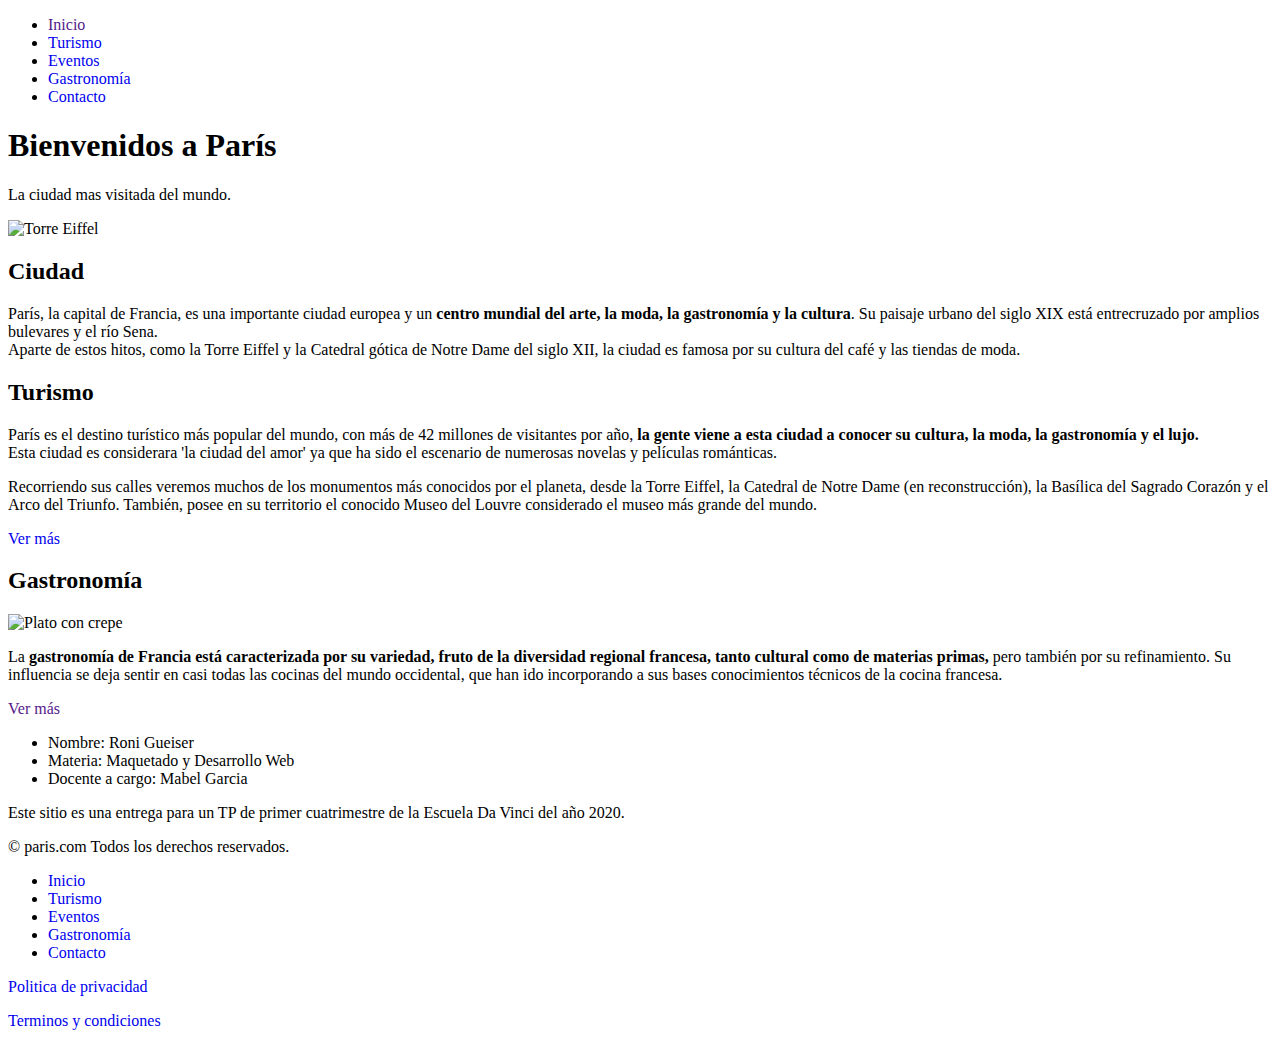
==== index.html @ b21136c7 "Add files via upload" ====
<!DOCTYPE HTML>
<html lang="es">
<head>
  <meta charset="UTF-8">
  <title>Pagina web de Parìs</title>

  <link rel="stylesheet" href="css/main.css"/>

  <meta name="viewport" content="width=device-width, initial-scale=1, maximum-scale=1" />

  <link href="css/mobile.css" rel="stylesheet" media="screen and (max-width: 414px)" />

</head>

<body>
<div id="fondo">


  <header class="nav">

    <nav>

      <ul class="lista">

        <li><a href="" style="text-decoration:none" class="visto">Inicio</a></li>
        <li><a href="turismo.html" style="text-decoration:none" class="novisto">Turismo</a></li>
        <li><a href="eventos.html" style="text-decoration:none" class="novisto">Eventos</a></li>
        <li><a href="gastronimio.html" style="text-decoration:none" class="novisto">Gastronomía</a></li>
        <li><a href="contacto.html" style="text-decoration:none" class="novisto">Contacto</a></li>

      </ul>

    </nav>


  </header>

  <div class="portada">

    <h1 class="titulo">Bienvenidos a París</h1>

    <p id="subtitu">La ciudad mas visitada del mundo.</p>

  </div>

  <main>
    <section id="city">

      <div class="torre">
      <img src="img/torre3.png" alt="Torre Eiffel"/>
      </div>

      <div class="citydesc">



        <h2>Ciudad</h2>

        <p><span class="negrita">París, la capital de Francia</span>, es una importante ciudad europea y un <strong>centro mundial del arte, la moda, la
          gastronomía y la cultura</strong>. Su paisaje urbano del siglo XIX está entrecruzado por amplios bulevares y el río
          Sena.<br/>
          Aparte de estos hitos, como la <span class="negrita">Torre Eiffel</span> y <span class="negrita">la Catedral gótica de Notre Dame del siglo XII, la ciudad es
            famosa por su cultura del café y las tiendas de moda.</span>
        </p>
      </div>

    </section>

      <div class="turist">
        <h2 class="titulo">Turismo</h2>
      </div>

    <section class="allturist">


       <div class="texto">

         <div class="t1">
           <p><span class="negrita">París es el destino turístico más popular del mundo,</span> con más de 42 millones de visitantes por año, <strong>la gente
             viene a esta ciudad a conocer su cultura, la moda, la gastronomía y el lujo.</strong><br/>
             Esta ciudad es considerara <span class="negrita">'la ciudad del amor'</span> ya que ha sido el escenario de numerosas <span class="negrita">novelas y películas
               románticas.</span></p>
         </div>

         <div class="t2">
           <p>Recorriendo sus calles veremos muchos de <span class="negrita">los monumentos más conocidos por el planeta,</span> desde <span class="negrita">la Torre Eiffel,
             la Catedral de Notre Dame</span> (en reconstrucción), <span class="negrita">la Basílica del Sagrado Corazón y el Arco del Triunfo.</span> También,
             posee en su territorio el conocido <span class="negrita">Museo del Louvre</span> considerado <span class="negrita">el museo más grande del mundo.</span></p>
         </div>

       </div>

      <div class="vermas">

        <p><a href="turismo.html" style="text-decoration:none">Ver más</a></p>

      </div>


    </section>

    <div class="gastronomia">
      <h2 id="gastro">Gastronomía</h2>
    </div>

    <section class="food">

      <img src="img/plato.jpg" alt="Plato con crepe" class="foodimg"/>

      <div class="imgdesc">



        <div class="texto">
          <p>La <strong>gastronomía de Francia está caracterizada por su variedad, fruto de la diversidad regional francesa, tanto
            cultural como de materias primas,</strong> pero también por su refinamiento. <span class="negrita">Su influencia se deja sentir en casi todas
            las cocinas del mundo occidental, que han ido incorporando</span> a sus bases <span class="negrita">conocimientos técnicos de la cocina
            francesa.</span></p>
        </div>

        <div class="vermass">

          <p><a href="" style="text-decoration:none">Ver más</a></p>

        </div>

      </div>

    </section>
  </main>

  <div class="infor">

      <ul>
          <li>Nombre: Roni Gueiser</li>
          <li>Materia: Maquetado y  Desarrollo Web</li>
          <li>Docente a cargo: Mabel Garcia</li>

      </ul>

    <p>Este sitio es una entrega para un TP de primer cuatrimestre de la Escuela Da Vinci del año 2020.</p>


  </div>



  <footer class="footer">

    <div class="menu">


      <div class="com">

        <p>
          &#169; paris.com Todos los derechos reservados.
        </p>

      </div>


      <nav>

        <ul class="lista">

          <li><a href="index.html" style="text-decoration:none" class="revisto">Inicio</a></li>
          <li><a href="turismo.html" style="text-decoration:none" class="norevisto">Turismo</a></li>
          <li><a href="eventos.html" style="text-decoration:none" class="norevisto">Eventos</a></li>
          <li><a href="gastronimio.html" style="text-decoration:none" class="norevisto">Gastronomía</a></li>
          <li><a href="contacto.html" style="text-decoration:none" class="norevisto">Contacto</a></li>

        </ul>

      </nav>

    </div>

    <div class="terminos">


      <p class="pptc"><a href="http://paris.com/privacy-policy/" style="text-decoration: none" target="_blank"> Politica de privacidad</a></p>
      <p class="pptc"><a href="http://paris.com/terms-and-conditions/" style="text-decoration: none" target="_blank">Terminos y condiciones</a></p>

    </div>

  </footer>

</div>



</body>

</html>
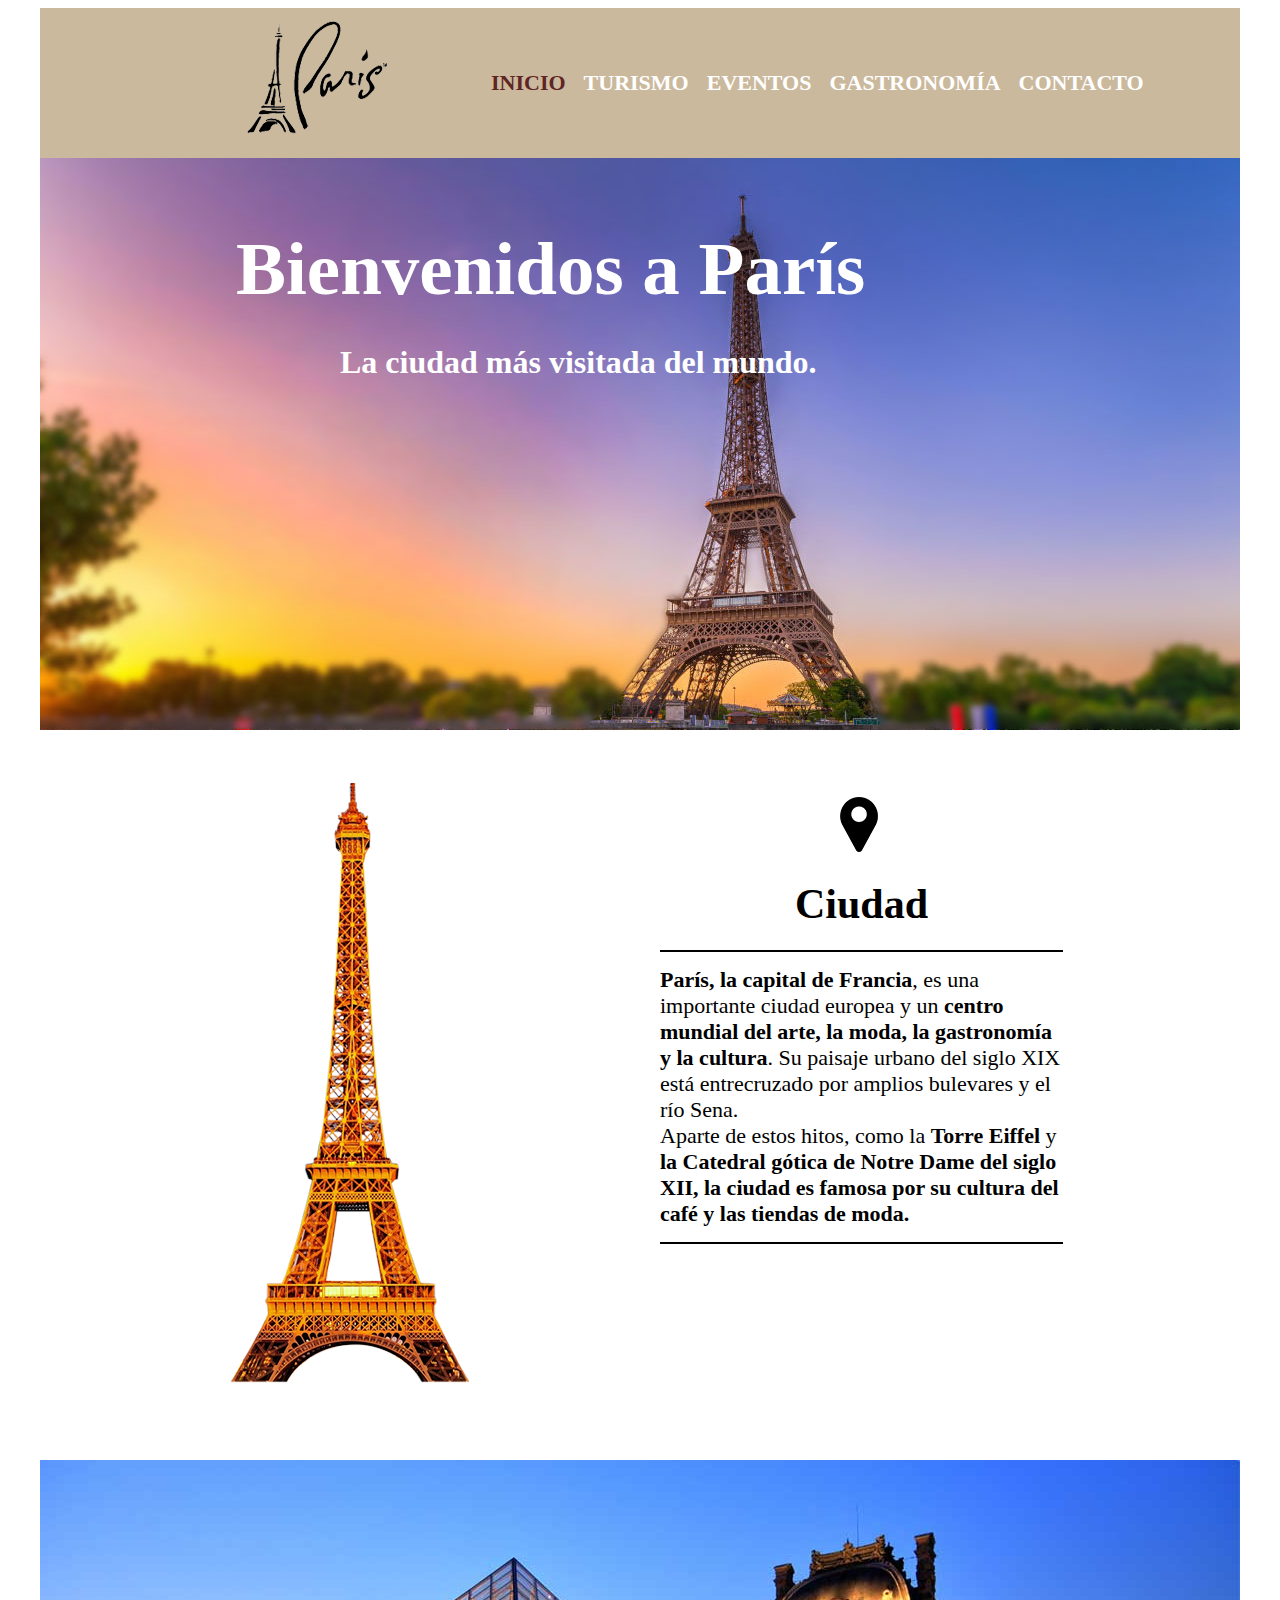
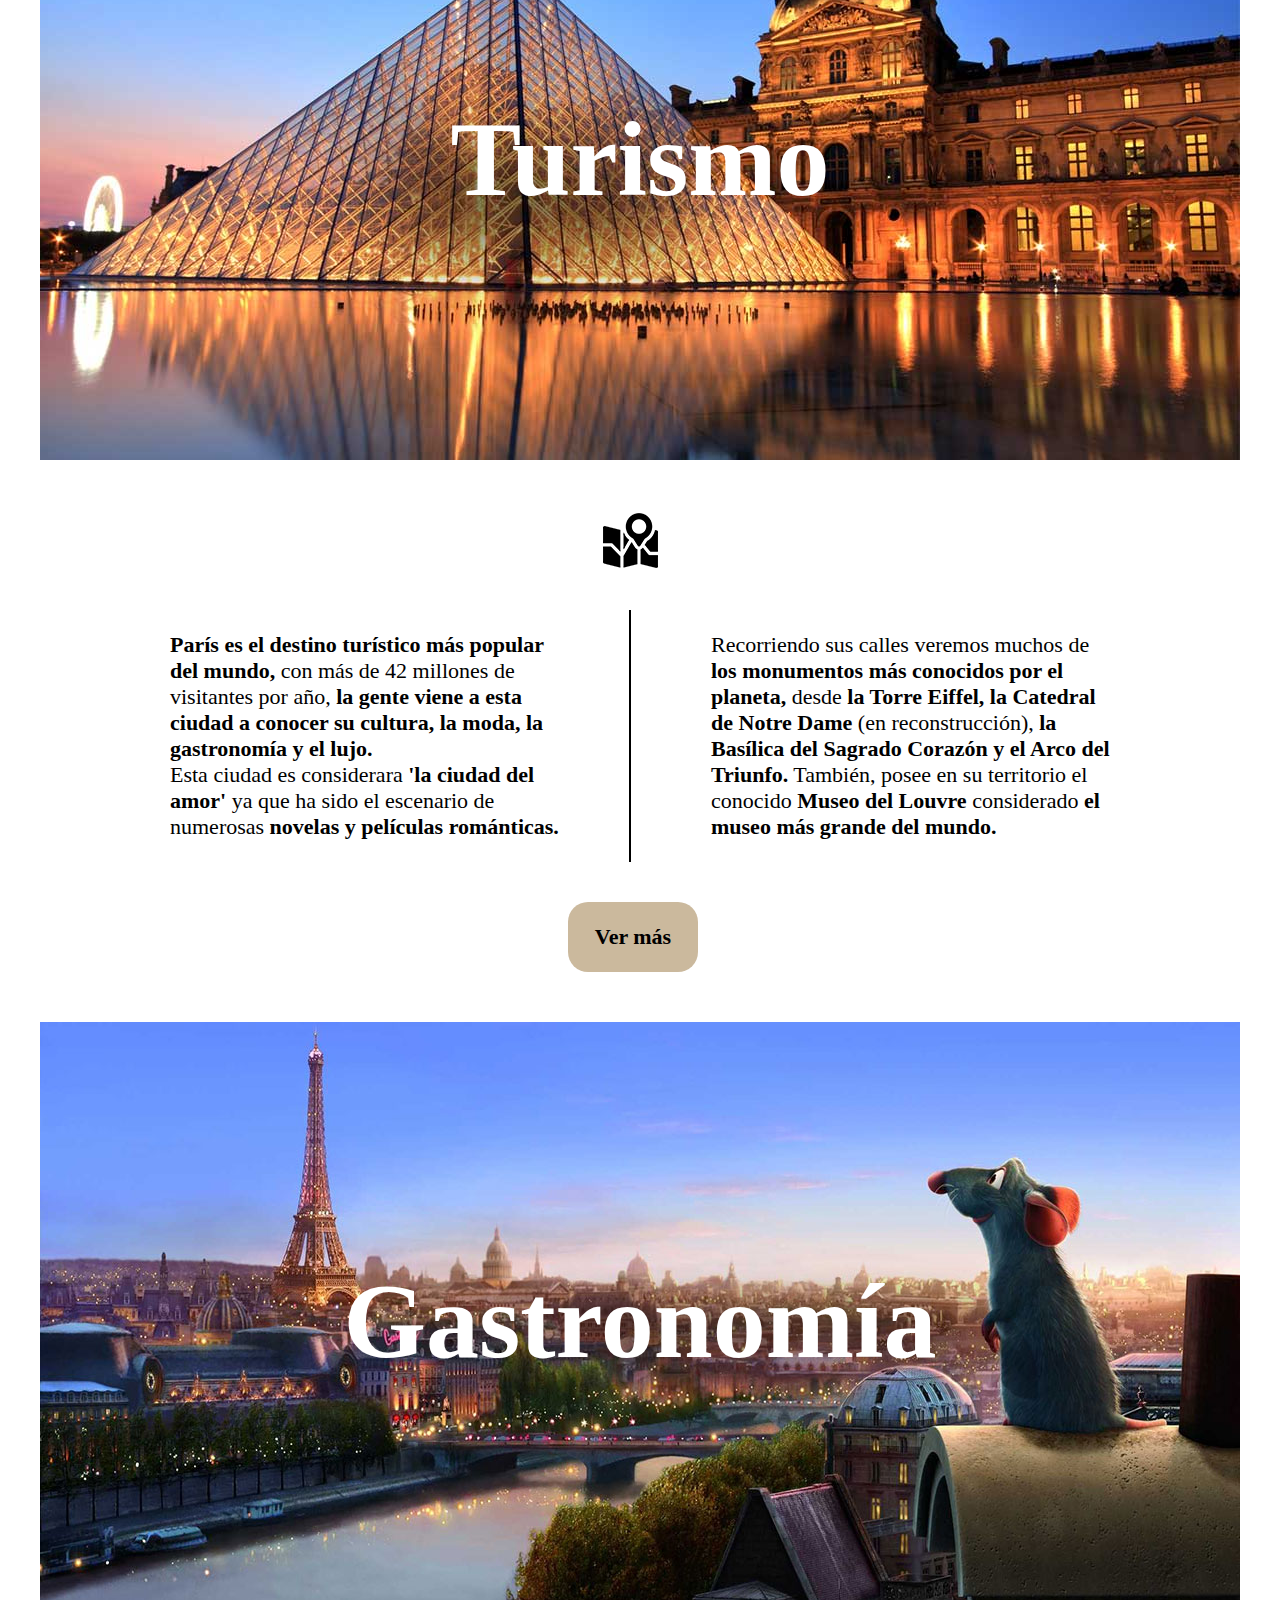
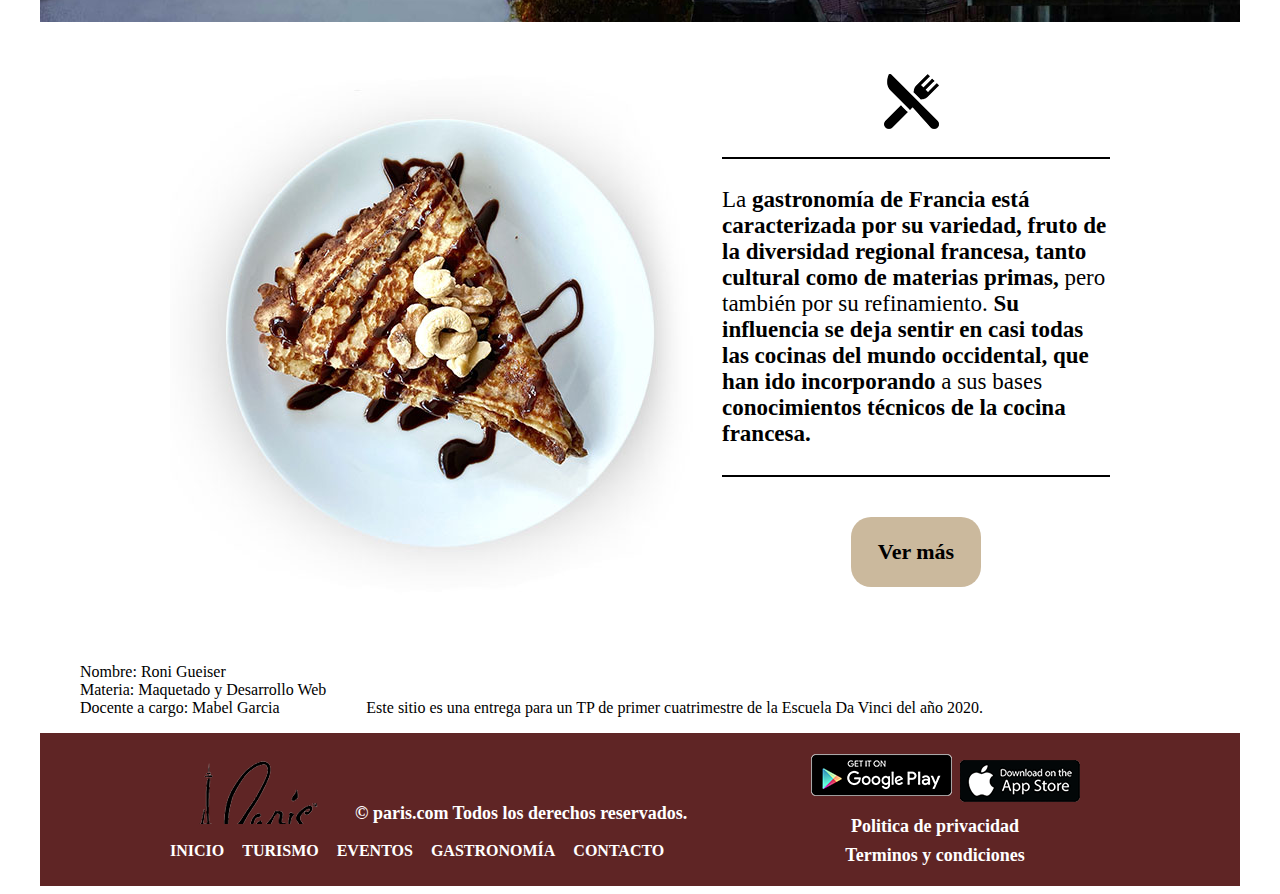
==== commit 8f66c061: "Update index.html" ====
--- a/index.html
+++ b/index.html
@@ -39,7 +39,7 @@
 
     <h1 class="titulo">Bienvenidos a París</h1>
 
-    <p id="subtitu">La ciudad mas visitada del mundo.</p>
+    <p id="subtitu">La ciudad más visitada del mundo.</p>
 
   </div>
 
--- a/css/main.css
+++ b/css/main.css
@@ -0,0 +1,894 @@
+
+
+
+
+#fondo{
+  width:1200px;
+  margin: 0 auto;
+
+}
+
+.portada{
+  background-image:url(../img/torre2.jpg);
+  width:1200px;
+  height:572px;
+  margin: 0 auto;
+
+
+}
+
+.portada .titulo{
+  font-family: "arial black", serif;
+  font-size: 75px;
+  color:white;
+  padding-left: 196px;
+  padding-top: 68px;
+  margin: 0;
+  font-weight: bold;
+
+
+}
+.portada #subtitu{
+  font-family: "arial black", serif;
+  font-size:32px;
+  color:white;
+  padding-left: 300px;
+  font-weight: bold;
+
+}
+#city{
+  background-image: url("../img/pin.png");
+  background-repeat: no-repeat;
+  background-position: 800px 67px;
+  margin: 0 auto;
+}
+
+
+.nav{
+  display:flex;
+  background-color: #cbb99d;
+  padding: 20px calc(130px);
+  align-items: center;
+  justify-content: space-between;
+  width: 940px;
+  height: 110px;
+  background-image:url(../img/logo.png);
+  background-repeat: no-repeat;
+  background-position: 200px 12px;
+
+}
+
+
+.lista{
+  list-style: none;
+  display: flex;
+  font-size: 22px;
+  text-transform: uppercase;
+  font-family: "Century Gothic", serif;
+  font-weight: bold;
+  color:white;
+  padding-left: 321px;
+  margin: 0;
+  gap: 18px;
+
+
+}
+#city{
+  display: flex;
+  background-color: white;
+  padding: 50px 130px;
+
+
+}
+
+#city .torre{
+  margin-left: 60px;
+  width: 430px;
+  height: 630px;
+
+}
+
+#city .citydesc{
+  margin-top: 100px;
+  width: 403px;
+  display: flex;
+  flex-direction: column;
+  align-items: center;
+
+
+}
+
+.pin{
+  width: 38px;
+  height: 55px;
+  margin-bottom: 63px;
+
+}
+
+#city .citydesc h2{
+  font-size: 42px;
+  margin: 0;
+  font-family: "Century Gothic", serif;
+
+}
+
+#city .citydesc p{
+  font-family: "Century Gothic", serif;
+  font-size:22px;
+  border-bottom: 2px solid black;
+  border-top: 2px solid black;
+  padding: 15px 0;
+
+}
+
+
+.turist{
+  background-image: url(../img/Louvre.jpg);
+  background-repeat: no-repeat;
+  height: 600px;
+  width: 1200px;
+  display: flex;
+  justify-content: center;
+  align-items: center;
+  margin-bottom: 50px;
+
+
+}
+
+.turist .titulo{
+  color: white;
+  font-size: 106px;
+  font-family: "Arial black", serif;
+  margin: 0;
+
+
+}
+
+.allturist{
+  display: flex;
+  background-color: white;
+  padding: 50px 130px;
+  flex-direction: column;
+  background-image: url("../img/map.png");
+  background-repeat: no-repeat;
+  background-position: 560px 1px;
+}
+
+
+.map{
+  width: 60px;
+  height: 60px;
+  padding-left: 432px;
+  padding-bottom: 50px
+;
+}
+
+.allturist .texto{
+  display: flex;
+  font-family: "Century Gothic", serif;
+  font-size: 22px;
+  padding-top: 50px;
+
+}
+
+.allturist .texto .t1{
+  width: 600px;
+  margin-right: 40px;
+  border-right: 2px solid black;
+  padding-right: 60px;
+
+
+}
+.allturist .texto .t2{
+  width: 600px;
+  margin-left: 40px;
+
+}
+
+.gastronomia{
+  background-image: url(../img/ratatuil.jpg);
+  background-repeat: no-repeat;
+  height: 600px;
+  width: 1200px;
+  display: flex;
+  justify-content: center;
+  align-items: center;
+
+}
+
+.food{
+  display: flex;
+  background-color: white;
+  padding: 50px 130px;
+}
+
+.food .foodimg{
+  height: 525px;
+  width: 552px;
+}
+
+.imgdesc{
+  display: flex;
+  flex-direction: column;
+  align-items: center;
+  background-image: url("../img/food.png");
+  background-repeat: no-repeat;
+  background-position: 160px 0;
+}
+
+.cubiertos{
+  height: 60px;
+  width: 60px;
+  margin-bottom: 45px;
+
+}
+
+.food .imgdesc .texto{
+  font-family: "Century Gothic", serif;
+  font-size: 23px;
+  border-top: 2px solid black;
+  border-bottom: 2px solid black;
+  padding: 5px 0;
+  margin-top: 85px;
+}
+
+#gastro{
+  color: white;
+  font-size: 106px;
+  font-family: "Arial black", serif;
+  margin: 0;
+
+}
+
+
+.footer {
+  background-color: #5f2525;
+  color: white;
+  font-size: 18px;
+  font-family: "Century Gothic", serif;
+  display: flex;
+  padding: 20px calc(130px);
+  align-items: center;
+  justify-content: space-between;
+  background-image: url("../img/Appstore.png");
+  background-repeat: no-repeat;
+  background-position: 920px 26px;
+
+}
+.footer .lista{
+  list-style: none;
+  display: flex;
+  font-size: 16px;
+  text-transform: uppercase;
+  font-weight: bold;
+  color:white;
+  margin: 0;
+  gap: 18px;
+  padding-left: 0;
+
+
+}
+
+.logo{
+  background-image:url(../img/logo.png);
+  background-repeat: no-repeat;
+  height: 116px;
+  width: 150px;
+  margin-bottom: 8px;
+
+}
+
+
+
+.com{
+  width:350px;
+  padding-top: 25px;
+  padding-left: 185px;
+  font-weight: bold;
+  background-image: url("../img/logo.png");
+  background-repeat: no-repeat;
+
+}
+
+.terminos{
+  width: 250px;
+  display: flex;
+  flex-direction: column;
+  text-align: center;
+  padding-top: 55px;
+  background-image: url(../img/Gplay.png);
+  background-repeat: no-repeat;
+  margin-right: 50px;
+
+}
+
+.pptc{
+  margin: 0 auto;
+  font-weight: bold;
+  padding-top: 8px;
+
+}
+
+
+
+.down{
+  background-image: url("../img/Appstore.png");
+  background-repeat: no-repeat;
+  padding-left: 50px;
+}
+
+
+
+.visitar{
+  width: 1200px;
+  background-image:url(../img/eiffel2.jpg);
+  background-repeat: no-repeat;
+  height: 600px;
+
+
+}
+
+.visitar .Titulo{
+  font-family: "arial black", serif;
+  font-size: 75px;
+  color:white;
+  padding-left: 350px;
+  padding-top: 450px;
+  margin: 0;
+  font-weight: bold;
+
+}
+
+.enccabezados{font-size: 42px;
+  font-family: "Century Gothic", serif;
+  font-weight: bold;
+  color: black;}
+
+.encabezados{
+  font-size: 42px;
+  font-family: "Century Gothic", serif;
+
+  color: black;
+  padding-top: 80px;
+  margin-bottom: 20px;
+
+}
+
+.negrita{
+  font-weight: bold;
+}
+
+.eiffel{
+  display: flex;
+  padding: 50px 130px;
+}
+
+.textorre{
+  font-family: "Century Gothic", serif;
+  font-size: 24px;
+  background-color: white;
+  padding-right: 40px;
+  border-right: 2px solid black;
+
+}
+
+.imgtorre{
+  margin-left: 33px;
+
+}
+
+.eiffel .textmuse{
+  font-size: 24px;
+  font-family: "Century Gothic", serif;
+  padding-left: 40px;
+  border-left: 2px solid black;
+  margin: 0 auto;
+
+
+}
+
+.eiffel .imgmuse{
+  margin-right: 33px;
+}
+.info{
+  background-image: url(../img/notre.jpg);
+  background-repeat: no-repeat;
+  height: 387px;
+  display: flex;
+  margin: 50px 130px;
+
+}
+
+.mas{
+  display: flex;
+  flex-direction: column;
+  text-align: center;
+  padding-left: 600px;
+  padding-top: 50px;
+  width:270px;
+  height: 387px;
+
+}
+
+.boton{
+  height: 70px;
+  width: 130px;
+  background-color: #cbb99d;
+  font-family: "Century Gothic", serif;
+  font-weight: bold;
+  font-size: 22px;
+  border-radius: 20px;
+  margin-left: 60px;
+
+
+}
+
+.mapp{
+  background-image: url("../img/map.png");
+  background-repeat: no-repeat;
+  background-position: 580px 0;
+  width: 1200px;
+  height: 60px;
+
+}
+
+.vermas{
+  height: 70px;
+  width: 130px;
+  background-color: #cbb99d;
+  font-family: "Century Gothic", serif;
+  font-weight: bold;
+  font-size: 22px;
+  border-radius: 20px;
+  text-align: center;
+  margin-left: 398px;
+  margin-top: 40px;
+
+}
+
+.vermass{
+  height: 70px;
+  width: 130px;
+  background-color: #cbb99d;
+  font-family: "Century Gothic", serif;
+  font-weight: bold;
+  font-size: 22px;
+  border-radius: 20px;
+  text-align: center;
+  margin-top: 40px;
+
+}
+
+.event{
+  width: 1200px;
+  background-image: url("../img/disney.jpg");
+  height: 596px;
+  background-repeat: no-repeat;
+
+}
+
+.event .titulo{
+  font-family: "Arial black", serif;
+  color:white;
+  font-size: 106px;
+  padding-left: 401px;
+  padding-top: 217px;
+  margin: 0;
+}
+
+.icono{
+  background-image: url(../img/event.png);
+  background-repeat: no-repeat;
+  background-position: 1235px 211px;
+
+}
+
+.textorsay{
+  font-family: "Century Gothic", serif;
+  font-size: 24px;
+  padding-left: 40px;
+  border-left: 2px solid black;
+
+}
+
+.orsay{
+  display: flex;
+  padding: 50px 130px
+
+
+}
+
+.imgorsay{
+  margin-right: 40px;
+
+
+}
+
+.eventos{
+  display: flex;
+  flex-direction: column;
+  text-align: center;
+  margin-bottom: 100px;
+  background-image: url("../img/event.png");
+  background-repeat: no-repeat;
+  background-position: 580px 0;
+  margin-top: 70px;
+
+
+}
+
+
+.lolla{
+  display: flex;
+  margin: 100px 130px;
+
+
+
+}
+
+.lolla .desc{
+  font-family: "Century Gothic", serif;
+  font-size: 24px;
+  padding-left: 100px;
+}
+
+.ver-mas{
+  height: 32px;
+  width: 70px;
+  background-color: #cbb99d;
+  border-radius: 20px;
+  text-align: center;
+  font-weight: bold;
+  margin-left: 800px;
+  margin-top: -120px;
+  font-size: 22px;
+  font-family: "Century Gothic", serif;
+}
+
+.ver-mas p{
+  padding-top: 2px;
+
+}
+
+
+.click{
+  display: flex;
+  flex-direction: column;
+  text-align: center;
+  margin-bottom: 100px;
+}
+
+
+.menu .lista a{
+  color: white;
+
+}
+
+.menu .lista a:hover{
+  color:#cbb99d;
+
+}
+
+.terminos .pptc a{
+  color: white;
+}
+
+.terminos .pptc a:hover{
+  color:#cbb99d;
+}
+
+.eventos .encabezados a{
+  color: #5f2525;
+}
+
+.eventos .encabezados a:hover{
+  color:#cbb99d;
+}
+
+.info .mas .boton a{
+  color:black;
+}
+
+.info .mas .boton a:hover{
+  color:#5f2525;
+}
+
+.vermas a{
+  color:black;
+}
+
+.vermas a:hover{
+  color:#5f2525;
+}
+
+.click .encabezados a{
+  color: #5f2525;
+}
+
+.click .encabezados a:hover{
+  color:#cbb99d;
+}
+
+.imgdesc .vermass a{
+  color:black;
+
+}
+
+.imgdesc .vermass a:hover{
+  color: #5f2525;
+
+}
+
+
+
+.visto{
+  color: #5f2525;
+}
+
+.novisto{
+  color: white;
+}
+
+.novisto:hover{
+  color: #5f2525;
+}
+
+.revisto{
+  color:#cbb99d;
+}
+
+.norevisto{
+  color: white;
+}
+
+.norevisto:hover{
+  color: #cbb99d;
+}
+
+
+
+
+
+.contacto{
+  width: 1200px;
+  background-image:url(../img/arcontacto.jpg);
+  background-repeat: no-repeat;
+  height: 569px;
+
+}
+
+.contacto .Titulo{
+  font-family: "arial black", serif;
+  font-size: 112px;
+  color:white;
+  padding-left: 342px;
+  padding-top: 191px;
+  margin: 0;
+  font-weight: bold;
+}
+
+.formulario form{
+
+  height: 700px;
+  display: flex;
+  flex-direction: column;
+  text-align: left;
+  width: 600px;
+  gap: 40px;
+
+
+}
+
+.formulario{
+  background-image: url("../img/telefono.jpg");
+  background-repeat: no-repeat;
+  display: flex;
+  flex-direction: row-reverse;
+  padding-top: 70px;
+  padding-bottom: 165px;
+  background-position: 105px 142px;
+
+}
+
+.inputgroup{
+  display: flex;
+  flex-direction: column;
+  gap: 10px;
+
+}
+
+.inputgroup span{
+  font-family: "Arial Black", serif;
+  font-size: 28px;
+}
+
+.inputgroup input,textarea{
+  border:none;
+  border-bottom: 2px solid black;
+  padding: 5px;
+  font-size: 16px;
+  width: 350px;
+}
+
+.formulario input[type="submit"]{
+  width: 100px;
+  background-color: #cbb99d;
+  font-size: 22px;
+  font-family: "Century Gothic", serif;
+  font-weight: bold;
+  border-radius: 10px;
+  border: none;
+
+
+
+
+}
+.formulario input[type="reset"]{
+  width: 190px;
+  background-color: #cbb99d;
+  font-size: 22px;
+  font-family: "Century Gothic", serif;
+  font-weight: bold;
+  border-radius: 10px;
+  border: none;
+
+
+}
+
+.enc{
+  display: flex;
+  flex-direction: row-reverse;
+  padding-right: 240px;
+
+}
+
+
+.infor{
+  display: flex;
+
+}
+
+.infor li{
+  list-style-type: none;
+
+}
+
+.infor p{
+  padding-left: 40px;
+  padding-top: 36px;
+
+}
+
+.ver-mas p a{
+  color:black
+}
+
+.ver-mas p a:hover{
+  color: #5f2525;
+}
+
+
+.salida{
+  font-family: "Arial Black", serif;
+  font-size: 28px;
+  font-weight: bold;
+}
+
+.gastro {
+  width: 1200px;
+  background-image: url(../img/gastronomia.jpg);
+  background-repeat: no-repeat;
+  height: 678px;
+}
+
+.gastro .titulo{
+  font-family: "Arial black", serif;
+  color:white;
+  font-size: 106px;
+  padding-left: 217px;
+  padding-top: 217px;
+  margin: 0;
+
+}
+.tenedor{
+  background-image: url(../img/food.png);
+  background-repeat: no-repeat;
+  width: 1200px;
+  background-position: 580px 0;
+  display: flex;
+  flex-direction: column;
+  text-align: center;
+  padding-bottom: 35px;
+}
+
+.tenedor p{
+  font-family: "Century Gothic", serif;
+  font-size: 22px;
+
+}
+
+.recetas p{
+  font-family: "Century Gothic", serif;
+  font-size: 22px;
+  text-align: center;
+
+}
+
+.recetas h3{
+
+  text-align: center;
+}
+
+.video{
+  margin-top: 30px;
+  margin-left: 300px;
+}
+
+
+.menudes{
+  margin-top: 165px;
+  margin-bottom: -50px;
+  width: 0;
+  height: 30px;
+  font-size: 17px;
+  font-family: "Century Gothic", serif;
+  font-weight: bold;
+  text-align: center;
+  padding-top: 9px;
+  padding-left: 188px;
+}
+
+.menudes ul{
+  margin: 0;
+  display: flex;
+  width: 820px;
+  height: 25px;
+  gap: 15px;
+  list-style: none;
+  background-color: #cbb99d;
+  border-radius: 20px;
+  padding: 10px 10px 10px 23px;
+
+
+}
+
+.menudes span a:hover{
+  color: #5f2525;
+
+}
+
+.menudes li a:hover {
+  color: #5f2525;
+
+}
+
+.sinver{
+  color: black;
+  text-decoration: none;
+}
+
+
+.menudes span a:hover {
+  display:flex
+}
+
+.gracias{
+  font-weight: bold;
+  font-size: 44px;
+}
+
+#thanks{
+
+  width: 1200px;
+  height: 500px;
+}
+
+#thanks p{
+  padding-left: 306px;
+  padding-top: 175px;
+}
+
+.videoss{
+  width:560px;
+  height:315px;
+}--- a/css/mobile.css
+++ b/css/mobile.css
@@ -0,0 +1,671 @@
+body{
+    width: 400px;
+    margin: 0 auto;
+}
+main{
+    width: 335px;
+}
+
+
+#fondo{
+    width:400px;
+    margin: 0 auto;
+
+}
+
+.eiffel{
+
+    width: 337px;
+    display: inline-block;
+    padding-left: 0;
+    padding-top: 0;
+    padding-right: 0;
+
+
+}
+
+.imgtorre{
+    width: 337px;
+    margin:0;
+
+}
+
+.textorre{
+
+    width: 335px;
+    border: none;
+    padding-right: 0;
+    padding-left: 0;
+    font-size: 15px;
+}
+
+
+.map, h2{
+
+    padding-left: 50px;
+}
+
+
+.encabezados{
+    font-size: 25px;
+    font-family: "Century Gothic", serif;
+    color: black;
+    padding-top: 120px;
+    margin-bottom: 20px;
+    width: 337px;
+
+}
+
+
+
+.eiffel .textmuse{
+    font-size: 15px;
+    font-family: "Century Gothic", serif;
+    padding-left: 0;
+    border-left: none;
+    margin: 0;
+    width: 335px;
+
+
+}
+
+
+.orsay{
+    display: flex;
+    width: 337px;
+    flex-direction: column;
+    padding: 50px 130px 50px 233px;
+}
+
+
+.textorsay{
+    font-family: "Century Gothic", serif;
+    font-size: 24px;
+    padding-left: 8px;
+    border-left: none;
+    width: 520px;
+}
+
+.footer{
+    background-color: #5f2525;
+    color: white;
+    font-size: 18px;
+    font-family: "Century Gothic", serif;
+    display: flex;
+    padding: 20px calc(130px);
+    align-items: center;
+    justify-content: space-between;
+    background-image: url(../img/Appstore.png);
+    background-repeat: no-repeat;
+    background-position: 920px 26px;
+    width: 939px;
+}
+
+
+
+
+.info {
+    background-image: url(../img/notre1.jpg);
+    background-repeat: no-repeat;
+    height: 387px;
+    display: flex;
+    width: 335px;
+    margin: 0;
+    background-position: 105px 10px;
+
+}
+
+
+
+.infor{
+    display: flex;
+    width: 414px;
+}
+
+.new{
+    padding-left: 34px;
+    width: 335px;
+    margin: 0 auto;
+}
+
+.visitar{
+    width: 401px;
+    background-image:url(../img/eiffel3.jpg);
+    background-repeat: no-repeat;
+    height: 208px;
+
+
+}
+
+.nav{
+    display:flex;
+    background-color: #cbb99d;
+    align-items: center;
+    justify-content: space-between;
+    width: 400px;
+    height: 70px;
+    background-image:url(../img/logo1.png);
+    background-repeat: no-repeat;
+    background-position: 14px 12px;
+    padding: 0 0 0 0;
+
+
+}
+
+.lista{
+    list-style: none;
+    display: flex;
+    font-size: 12px;
+    text-transform: uppercase;
+    font-family: "Century Gothic", serif;
+    font-weight: bold;
+    color:white;
+    padding-left: 50px;
+    margin: 0;
+    gap: 10px;
+    padding-top: 40px;
+
+
+}
+
+.visitar .Titulo{
+    font-family: "arial black", serif;
+    font-size: 37px;
+    color:white;
+    padding-left: 67px;
+    padding-top: 120px;
+    margin: 0;
+    font-weight: bold;
+    width: 268px;
+
+}
+
+.mapp{
+    background-image: url("../img/map.png");
+    background-repeat: no-repeat;
+    background-position: 173px 0;
+    width: 400px;
+    height: 60px;
+
+}
+
+.menudes{
+    margin-top: 165px;
+    margin-bottom: -50px;
+    width: 400px;
+    height: 300px;
+    font-size: 17px;
+    font-family: "Century Gothic", serif;
+    font-weight: bold;
+    text-align: center;
+    padding-top: 9px;
+    padding-left: 0;
+}
+
+.menudes ul{
+    width: 200px;
+    height: 108px;
+    list-style: none;
+    background-color: #cbb99d;
+    border-radius: 20px;
+    padding: 10px 10px 10px 10px;
+    gap: 0;
+    flex-direction: column;
+    margin: 20px 0 0 90px;
+
+
+}
+
+.lista, li{
+
+}
+
+.orsay{
+    width: 335px;
+    padding: 0;
+
+}
+
+.textorsay{
+    font-size: 15px;
+    width: 335px;
+}
+
+.enccabezados{
+    font-size: 28px;
+}
+
+
+
+.mas {
+    display: flex;
+    flex-direction: column;
+    text-align: center;
+    padding-left: 46px;
+    padding-top: 50px;
+    width: 270px;
+    height: 387px;
+    margin: 0;
+}
+
+.com{
+    background-image:url(../img/logo1.png);
+    background-repeat: no-repeat;
+    background-position: 40px 20px;
+    height: 47px;
+    width: 200px;
+    margin-bottom: 8px;
+
+}
+
+.footer {
+    display:flex;
+    background-color: #5f2525;
+    align-items: center;
+    justify-content: space-between;
+    width: 400px;
+    height: 129px;
+    padding: 0 0 0 0;
+}
+
+.footer .lista {
+    list-style: none;
+    display: flex;
+    font-size: 12px;
+    text-transform: uppercase;
+    font-weight: bold;
+    color: white;
+    margin: 0;
+    gap: 18px;
+    padding-left: 15px;
+    padding-top: 20px;
+}
+
+.terminos{
+    display: none;
+}
+
+
+
+.infor{
+    display: none;
+}
+
+.boton{
+    margin-left: 95px;
+}
+
+.portada {
+    background-image: url(../img/torre21.jpg);
+    width: 400px;
+    height: 191px;
+    margin: 0;
+}
+
+.portada .titulo {
+    font-family: "arial black", serif;
+    font-size: 22px;
+    color: white;
+    padding-left: 86px;
+    padding-top: 28px;
+    margin: 0;
+    font-weight: bold;
+    width: 240px;
+}
+
+.portada #subtitu {
+    font-family: "arial black", serif;
+    font-size: 13px;
+    color: white;
+    padding-left: 82px;
+    font-weight: bold;
+    width: 250px;
+}
+
+
+#city {
+    background-position: 186px 35px;
+    margin: 0;
+    height: 447px;
+    padding: 25px 0 0;
+}
+
+#city .torre {
+    margin-left: 0;
+    width: 0;
+    height: 0;
+    display: none;
+}
+
+.citydesc h2{
+    padding-left: 0;
+}
+
+#city .citydesc p {
+    font-family: "Century Gothic", serif;
+    font-size: 15px;
+    border-bottom: 2px solid black;
+    border-top: 2px solid black;
+    padding: 15px 0;
+    width: 390px;
+    margin-top: 43px;
+}
+
+.turist {
+    background-image: url(../img/Louvre1.jpg);
+    background-repeat: no-repeat;
+    height: 200px;
+    width: 400px;
+    display: flex;
+    justify-content: center;
+    align-items: center;
+    margin-bottom: 50px;
+}
+
+.turist .titulo {
+    color: white;
+    font-size: 35px;
+    font-family: "Arial black", serif;
+    margin: 0;
+    padding-left: 20px;
+}
+
+.allturist {
+    display: flex;
+    background-color: white;
+    flex-direction: column;
+    background-image: url(../img/map.png);
+    background-repeat: no-repeat;
+    background-position: 173px 0;
+    padding: 15px 0 0 0;
+    width: 400px;
+}
+
+.allturist .texto {
+    display: flex;
+    font-family: "Century Gothic", serif;
+    flex-direction: column;
+    font-size: 15px;
+    padding-top: 50px;
+}
+
+.allturist .texto .t1 {
+    width: 400px;
+    /* margin-right: 40px; */
+    border-right: none;
+    padding-right: 0;
+}
+
+.allturist .texto .t2{
+    margin-left: 0;
+    width: 400px;
+}
+
+.vermas {
+    height: 70px;
+    width: 130px;
+    background-color: #cbb99d;
+    font-family: "Century Gothic", serif;
+    font-weight: bold;
+    font-size: 22px;
+    border-radius: 20px;
+    text-align: center;
+    margin-left: 141px;
+    margin-top: 30px;
+    margin-bottom: 45px;
+}
+
+#city .citydesc h2 {
+    font-size: 30px;
+    margin: 0;
+    font-family: "Century Gothic", serif;
+}
+
+.gastronomia {
+    background-image: url(../img/ratatuil1.jpg);
+    background-repeat: no-repeat;
+    height: 200px;
+    width: 400px;
+    display: flex;
+    justify-content: center;
+    align-items: center;
+}
+
+#gastro {
+    color: white;
+    font-size: 39px;
+    font-family: "Arial black", serif;
+    margin: 0;
+    padding-left: 0;
+    width: 274px;
+}
+
+.food img{
+    display: none;
+}
+
+.food{
+    padding: 0 0 0 0;
+    width: 400px;
+}
+
+.food .imgdesc .texto {
+    font-family: "Century Gothic", serif;
+    font-size: 15px;
+    border-top: 2px solid black;
+    border-bottom: 2px solid black;
+    padding: 5px 0;
+    margin-top: 103px;
+}
+.imgdesc{
+    background-position: 174px 17px;
+}
+
+.vermass{
+    margin-bottom: 50px;
+}
+
+.event {
+    width: 400px;
+    background-image: url(../img/disney1.jpg);
+    height: 199px;
+    background-repeat: no-repeat;
+}
+
+.event .titulo {
+    font-family: "Arial black", serif;
+    color: white;
+    font-size: 45px;
+    padding-left: 103px;
+    padding-top: 73px;
+    margin: 0;
+    width: 200px;
+}
+
+.eventos .encabezados{
+    font-size: 20px;
+    font-family: "Century Gothic", serif;
+    color: black;
+    padding-top: 75px;
+    margin-bottom: 20px;
+    width: 337px;
+    padding-left: 34px;
+}
+
+.eventos {
+
+    background-position: 169px 0;
+    margin-top: 50px;
+}
+
+.lolla{
+    width: 400px;
+    margin: 0;
+    display: flex;
+    flex-direction: column;
+    padding-bottom: 179px;
+}
+
+.lolla .desc {
+    font-family: "Century Gothic", serif;
+    font-size: 20px;
+    padding-left: 10px;
+}
+
+.ver-mas {
+    height: 32px;
+    width: 70px;
+    background-color: #cbb99d;
+    border-radius: 20px;
+    text-align: center;
+    font-weight: bold;
+    margin-top: -176px;
+    font-size: 22px;
+    font-family: "Century Gothic", serif;
+    margin-left: 169px;
+    padding-bottom: 0;
+    margin-bottom: 70px;
+}
+
+.click {
+    display: flex;
+    flex-direction: column;
+    text-align: center;
+    width: 360px;
+    margin-top: -90px;
+    padding-left: 30px;
+    margin-bottom: 60px;
+}
+
+.gastro {
+    width: 400px;
+    background-image: url(../img/gastronomia1.jpg);
+    background-repeat: no-repeat;
+    height: 177px;
+}
+
+.gastro .titulo {
+    font-family: "Arial black", serif;
+    color: white;
+    font-size: 39px;
+    padding-left: 64px;
+    padding-top: 63px;
+    margin: 0;
+    width: 280px;
+}
+
+.tenedor {
+    background-image: url(../img/food.png);
+    background-repeat: no-repeat;
+    width: 400px;
+    background-position: 175px 38px;
+    display: flex;
+    flex-direction: column;
+    text-align: center;
+    padding-bottom: 35px;
+}
+
+.tenedor .encabezados{
+    font-size: 25px;
+    font-family: "Century Gothic", serif;
+    color: black;
+    padding-top: 120px;
+    margin-bottom: 20px;
+    width: 337px;
+    padding-left: 34px;
+}
+
+.tenedor p {
+    font-family: "Century Gothic", serif;
+    font-size: 15px;
+}
+
+.segundo{
+    font-family: "Century Gothic", serif;
+    font-size: 15px;
+    width: 394px;
+    padding-left: 1px;
+
+}
+
+.recetas h3 {
+    text-align: center;
+    padding-left: 86px;
+    padding-top: 74px;
+    margin-right: 0;
+    width: 246px;
+    margin-bottom: 0;
+    margin-top: 0;
+}
+
+.recetas{
+    width: 400px;
+}
+
+.recetas p {
+    font-family: "Century Gothic", serif;
+    font-size: 15px;
+    text-align: center;
+    width: 383px;
+    padding-left: 8px;
+}
+
+.video{
+    margin-left: 0;
+
+}
+
+.contacto {
+    width: 400px;
+    background-image: url(../img/arcontacto1.jpg);
+    background-repeat: no-repeat;
+    height: 190px;
+}
+
+.contacto .Titulo {
+    font-family: "arial black", serif;
+    font-size: 46px;
+    color: white;
+    padding-left: 85px;
+    padding-top: 52px;
+    margin: 0;
+    font-weight: bold;
+    width: 236px;
+}
+
+.enc {
+    padding-right: 0;
+    width: 278px;
+    padding-left: 35px;
+}
+
+.formulario{
+    background-image: none;
+    width: 375px;
+    padding-left: 11px;
+}
+
+.enc .encabezados{
+    padding-top: 68px;
+}
+
+#thanks{
+    width: 400px;
+
+}
+
+#thanks p {
+    padding-left: 30px;
+    padding-top: 175px;
+    width: 340px;
+}
+
+.gracias {
+    font-weight: bold;
+    font-size: 25px;
+}
+
+.videoss{
+    width:298px;
+    height:168px;
+}
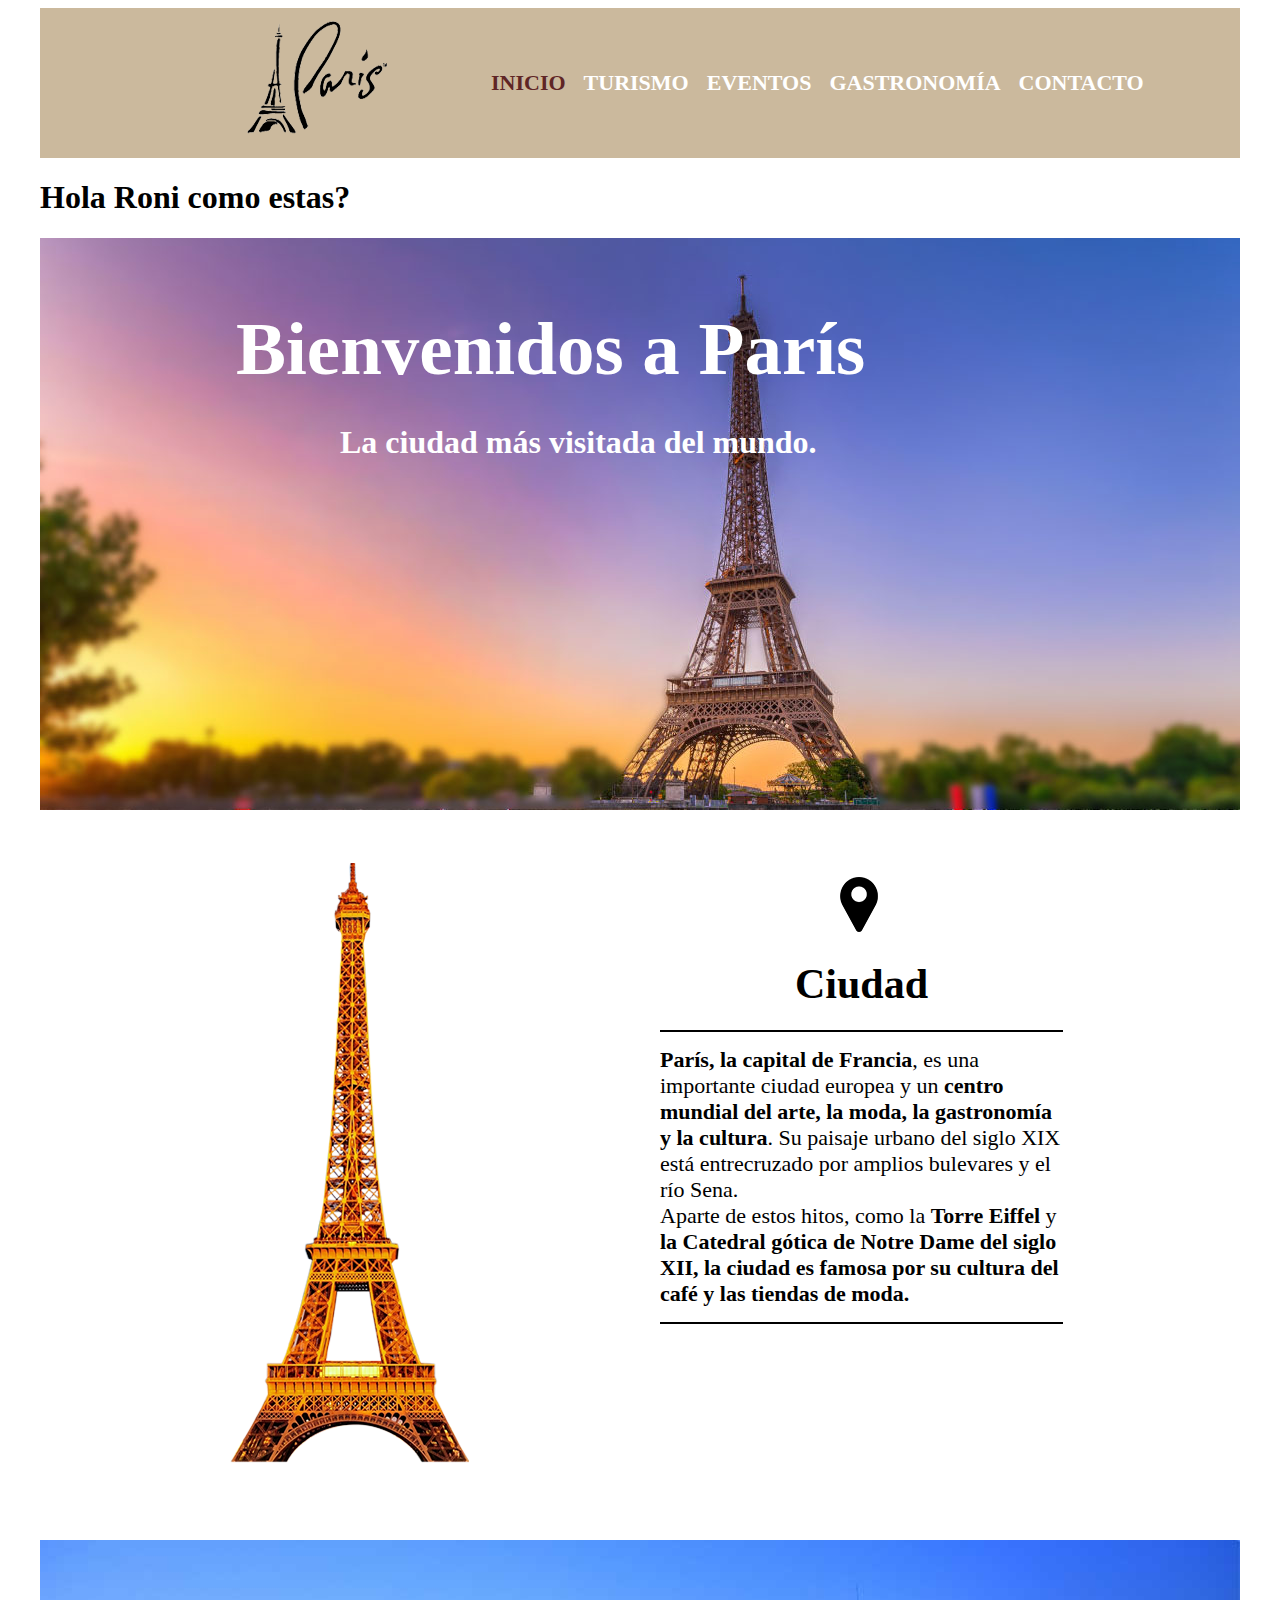
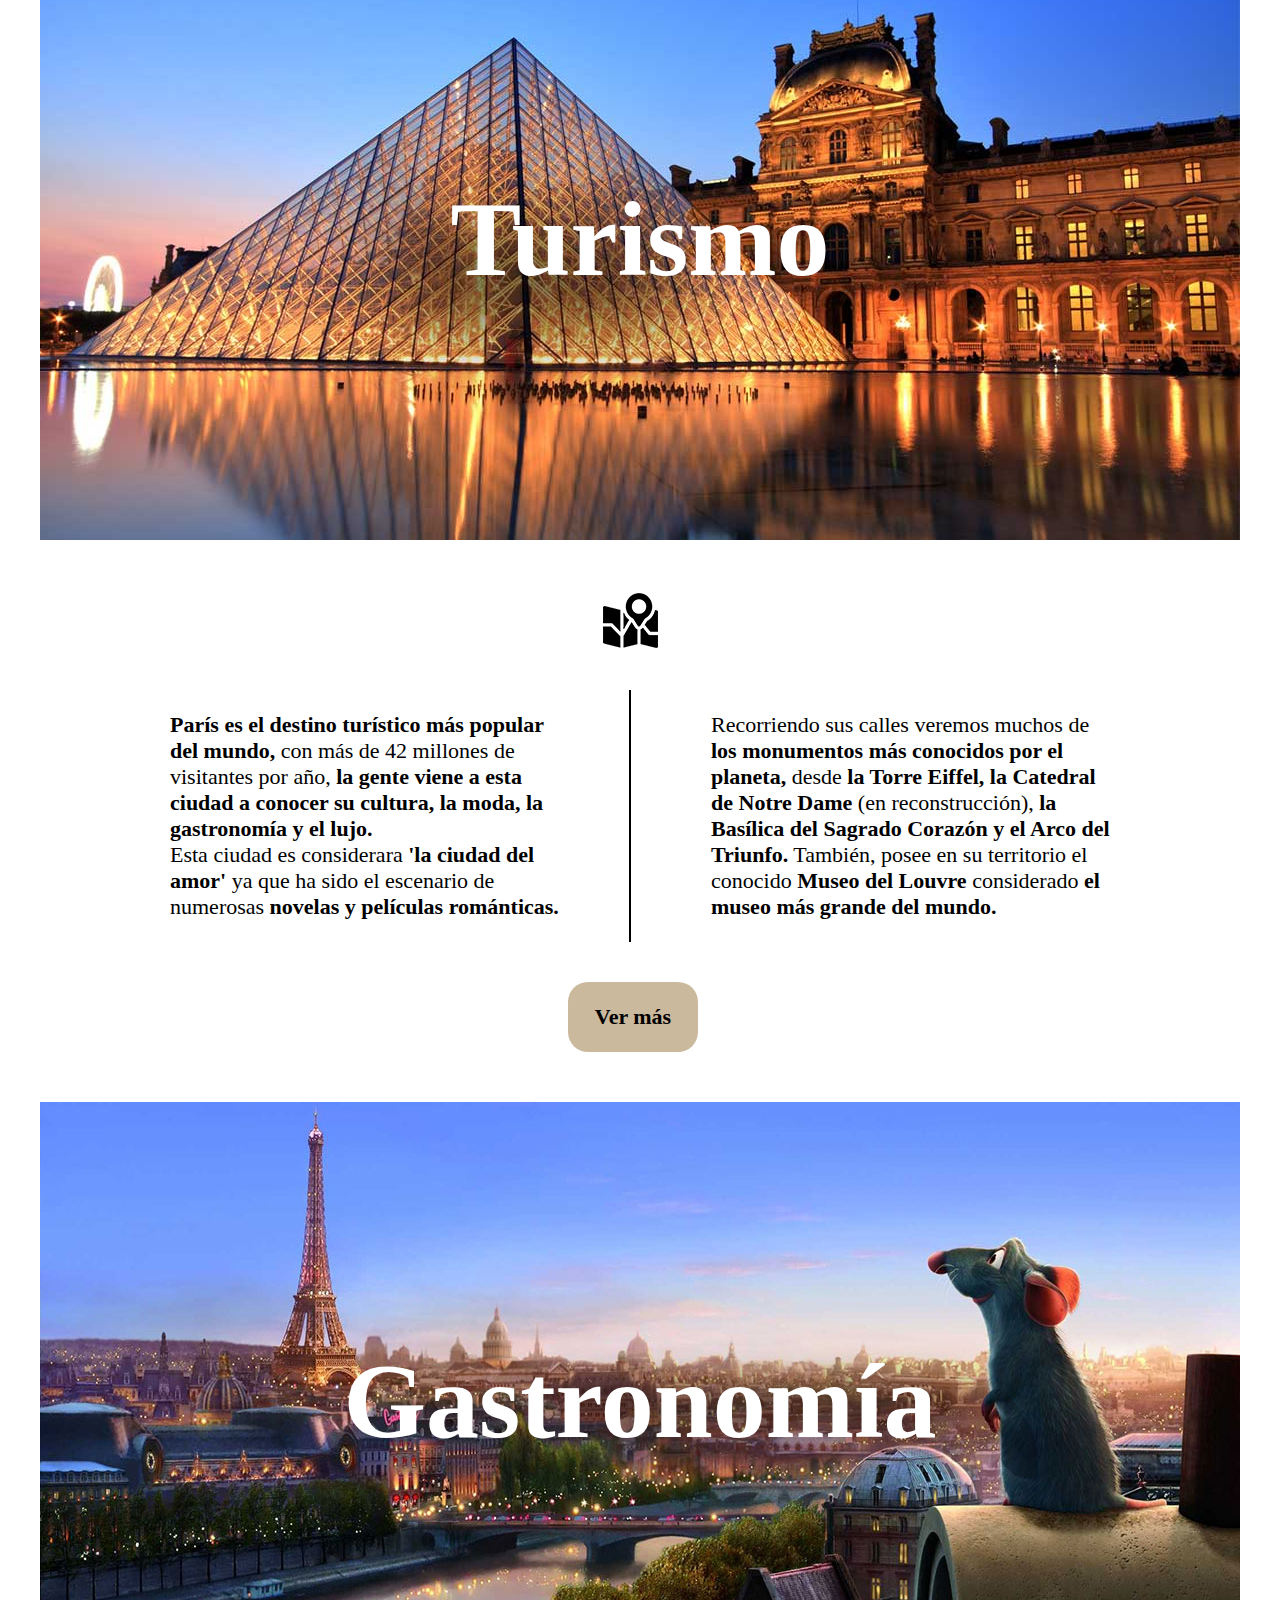
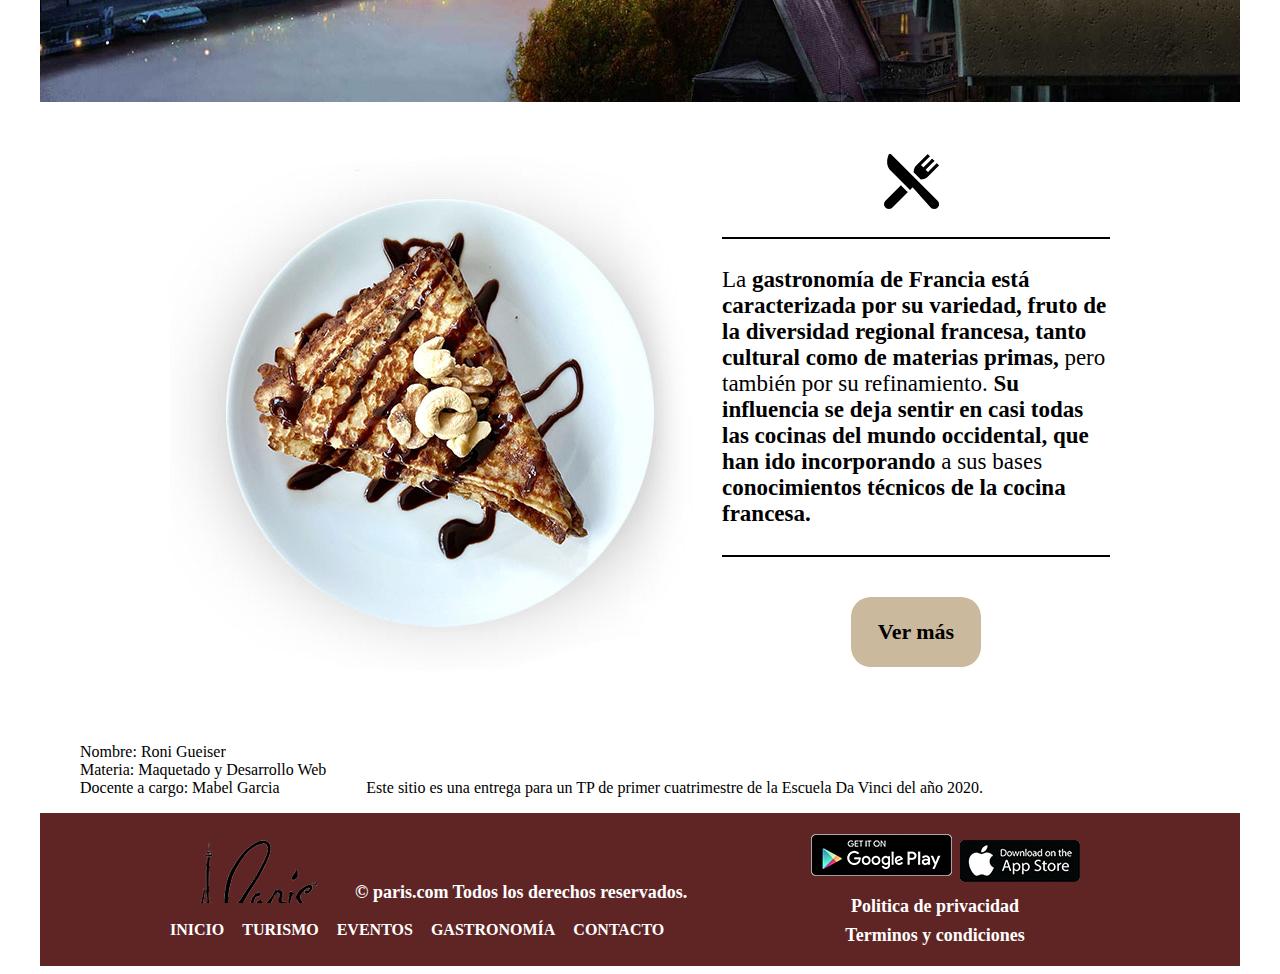
==== commit a5cefb7c: "Update Index" ====
--- a/index.html
+++ b/index.html
@@ -34,7 +34,7 @@
 
 
   </header>
-
+  <h1>Hola Roni como estas?</h1>
   <div class="portada">
 
     <h1 class="titulo">Bienvenidos a París</h1>
@@ -120,7 +120,7 @@
 
         <div class="vermass">
 
-          <p><a href="" style="text-decoration:none">Ver más</a></p>
+          <p><a href="gastronimio.html" style="text-decoration:none">Ver más</a></p>
 
         </div>
 
--- a/css/main.css
+++ b/css/main.css
@@ -875,6 +875,8 @@
 .gracias{
   font-weight: bold;
   font-size: 44px;
+  font-family: "Century Gothic", serif;
+
 }
 
 #thanks{
@@ -891,4 +893,4 @@
 .videoss{
   width:560px;
   height:315px;
-}+}
